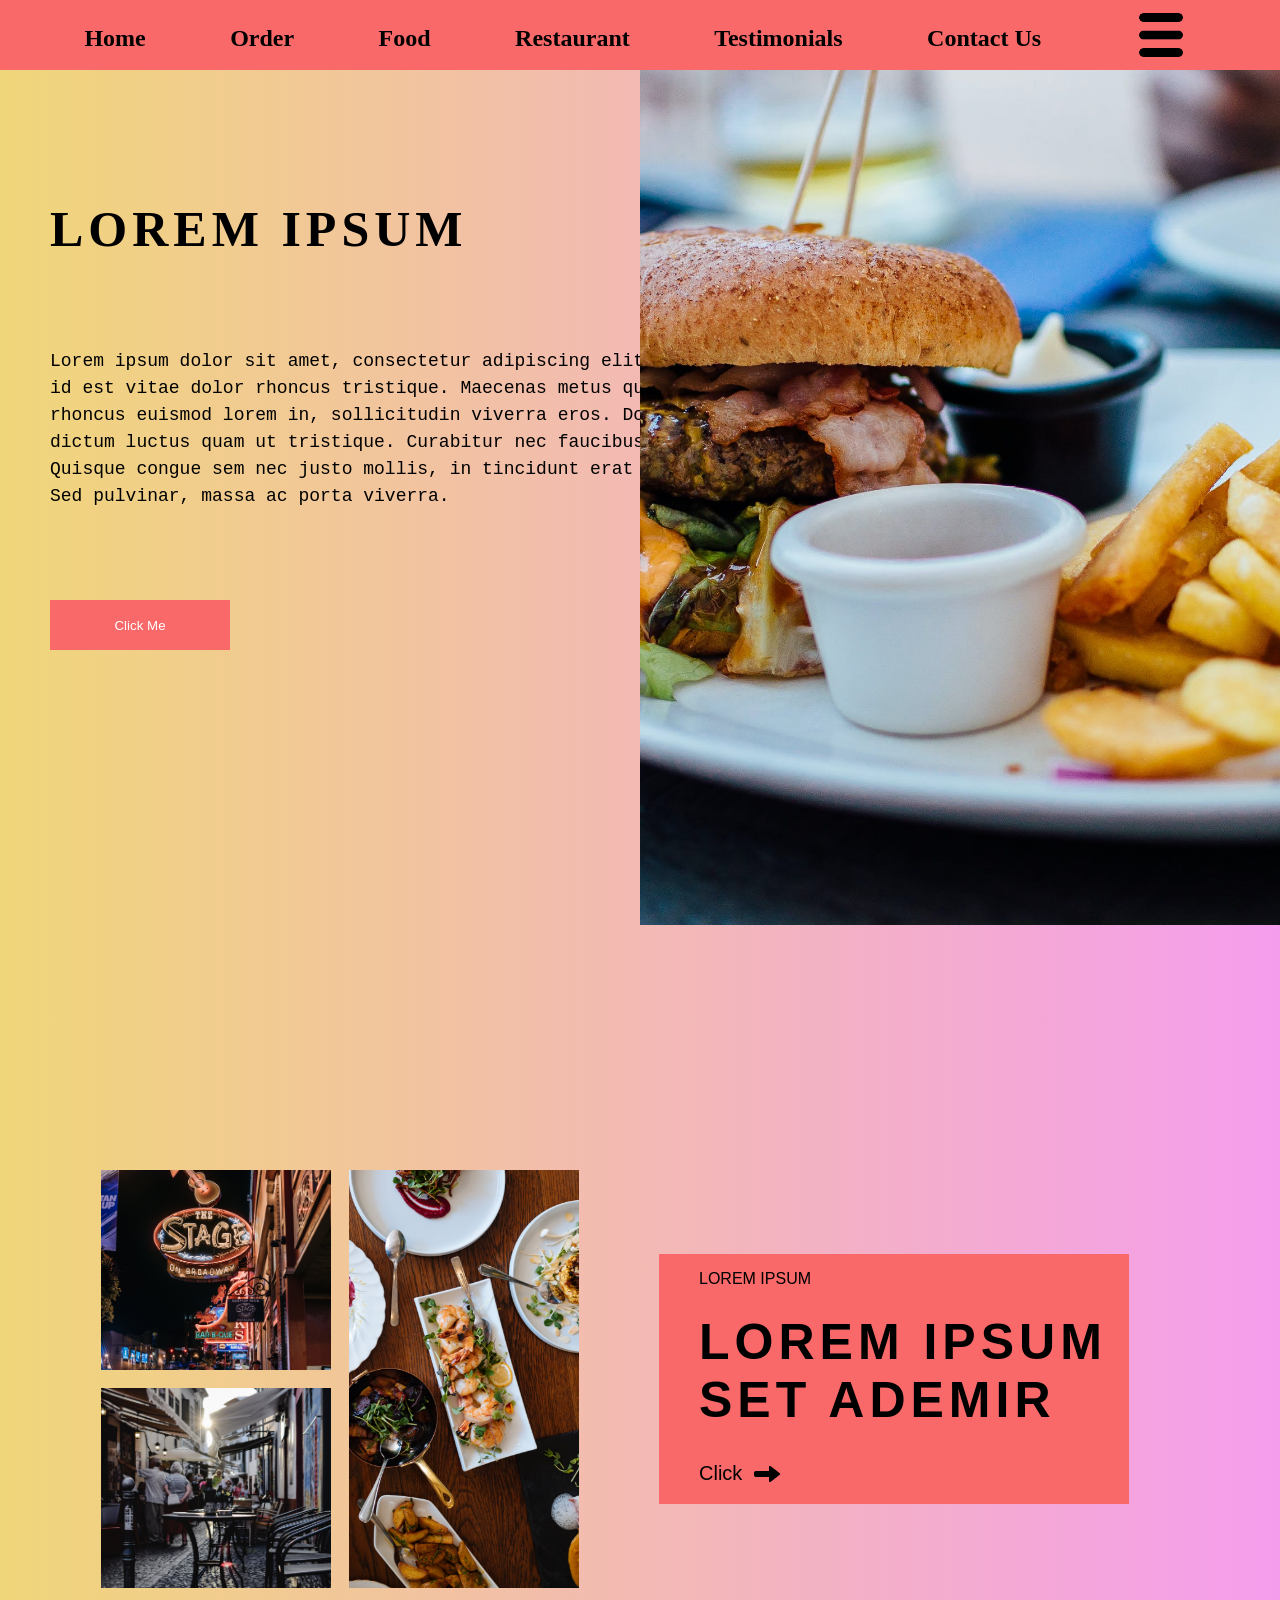
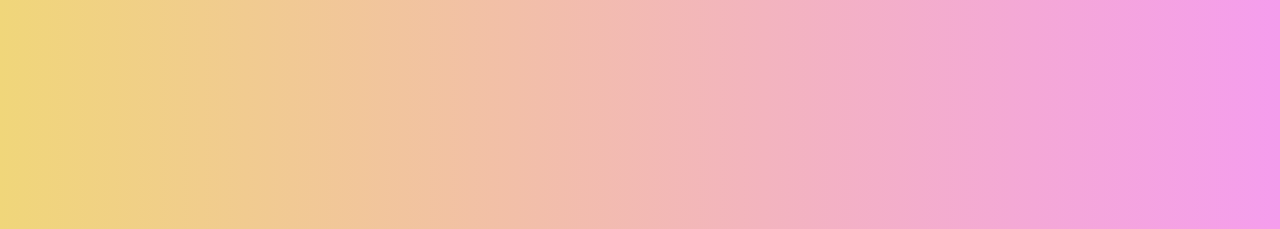
==== Simplotel/index.html @ 1d82975f "Add files via upload" ====
<!DOCTYPE html>
<html lang="en">
<head>
    <meta charset="UTF-8">
    <meta name="viewport" content="width=device-width, initial-scale=1.0">
    <title>Simplotel</title>
    <link rel="stylesheet" href="style.css">
</head>
<body>
    <div class="main_container">
        <nav>
            <input type="checkbox" id="menu-toggle">
            <ul>
                <li>Home</li>
                <li>Order</li>
                <li>Food</li>
                <li>Restaurant</li>
                <li>Testimonials</li>
                <li>Contact Us</li>
                <li><img src="./assets/menu-bar.png" alt="menu_bar" class="menu-bar"></li>
            </ul>
            <label for="menu-toggle">
                <img src="./assets/menu-bar.png" alt="menu_bar" class="menu-bar">
            </label>
        </nav>
        <div class="first">
            <div class="left">
                <h1>LOREM IPSUM</h1>
                <pre>Lorem ipsum dolor sit amet, consectetur adipiscing elit. Vivamus
id est vitae dolor rhoncus tristique. Maecenas metus quam,
rhoncus euismod lorem in, sollicitudin viverra eros. Donec
dictum luctus quam ut tristique. Curabitur nec faucibus purus.
Quisque congue sem nec justo mollis, in tincidunt erat pretium.
Sed pulvinar, massa ac porta viverra.</pre>
                <button>Click Me</button>
            </div>
            <div class="right">
                <img src="./assets/pexels-robin-stickel-70497.jpg" alt="burger-image" class="burger">
            </div>
        </div>
        <div class="second">
            <div class="left_s">
                    <img src="./assets/pexels-rachel-claire-6752433.jpg" alt="" class="img1">
                    <img src="./assets/pexels-mister-mister-3434523.jpg" alt="" class="img2">
                    <img src="./assets/pexels-eva-bronzini-6141651.jpg" alt="" class="img3">
            </div>
            <div class="right_s">
                <div class="box">
                    <p>LOREM IPSUM</p>
                    <h1> LOREM IPSUM SET ADEMIR</h1>
                    <div class="arrow">
                        <p>Click</p>
                        <img src="./assets/icons8-arrow-30.png" alt="">
                    </div>
                </div>
            </div>
        </div>
    </div>
</body>
</html>
---- Simplotel/style.css ----
*{
    margin: 0;
    padding: 0;
    box-sizing: border-box;
}

body{
 background: #f0d67a;
background: linear-gradient(90deg,rgba(240, 214, 122, 1) 0%, rgba(245, 157, 237, 1) 100%);
}

.menu-bar{      /* image */
    width: 70px;
}

nav{
    width: 100%;
    height: 70px;
    background-color: rgb(249, 105, 105);
}

ul{
    display: flex;
    list-style: none;
    justify-content: space-evenly;
    align-items: center;
    font-size: x-large;
    font-weight: 800;
}

#menu-toggle {
    display: none;
}

label {
    display: none;
}

.first{
    display: flex;
}

.left{
    width: 50%;
    padding-top: 90px;
    padding-left: 90px;
    display: flex;
    flex-direction: column;
    gap: 90px;
}

.first h1{
    font-size: 50px;
    letter-spacing: 5px;
}

.first pre{
    font-size: 18px;
    line-height: 1.5;
}

.first button{
    width: 180px;
    height: 50px;
    border-style: none;
    color: white;
    background-color: rgb(249, 105, 105);
}

.right{
    width: 50%;
}

.burger{
    width: 100%;
    height: 95vh;
    object-fit: cover;
} 

/* .second{
    display: flex;
    align-items: center;
    gap: 60px;
    padding: 60px 100px;
    justify-content: center;
    height: 100vh;
    width: 100%;
}

.left_s{
    display: grid;
    grid-template-columns: 230px 230px;
    gap: 18px;
}

.left_s img{
    width: 100%;
    height: 200px;
    object-fit: cover;
}

.left_s img:nth-child(2){
    grid-row: span 2;
    height: 418px;
} */

 .second{
    display: flex;
    align-items: center;
    gap: 60px;
    padding: 60px 100px;
    justify-content: center;
    height: 100vh;
    width: 100%;
}


.left_s {
    display: grid;
    grid-template-areas: 
      "top-left tall-right"
      "bottom-left tall-right";

    grid-template-columns: 230px 230px;
    grid-template-rows: 200px 200px; 

    gap: 18px;
}

.left_s img{
    width: 100%;
    height: 100%; 
    object-fit: cover;
}

.left_s .img1 {
    grid-area: top-left;
}

.left_s .img2 {
    grid-area: tall-right;
}

.left_s .img3 {
    grid-area: bottom-left;
}

.box{
    width: 100%;
    max-width: 470px;
    height: 250px;
    background-color: rgb(249, 105, 105);
    display: flex;
    flex-direction: column;
    justify-content: center;
    padding: 20px;
    font-family: Arial, Helvetica, sans-serif;
    text-align: left;
    padding-left: 40px;
    margin-left: 20px;
}

.box h1{
    font-size: 50px;
    letter-spacing: 5px;
    padding-top: 25px;
}

.right_s{
    width: 50%;
}

.right_s h4 {
    font-size: 16px;
    letter-spacing: 5px;
    margin-bottom: 20px;
}

.box div {
    display: flex;
    align-items: center;
    gap: 10px;
    margin-top: 30px;
    font-size: 20px;
}



/* ===========================
   Mobile: 0px → 599px
   Replaces previous mobile media query
   =========================== */

/* @media only screen and (max-width: 320px) {
  .first h1 {
    font-size: 20px;
    letter-spacing: 2px;
  }

  .first pre {
    font-size: 6px;
  }

} */

@media only screen and (max-width: 599px) {

    nav {
        height: auto;
        flex-direction: column;
        align-items: flex-start;
        padding: 10px 20px;
    }

    /* hide menu items by default */
    nav ul {
        display: none;
        flex-direction: column;
        width: 100%;
        padding: 10px 0;
        gap: 15px;
    }

    /* when checkbox is checked → show menu */
    #menu-toggle:checked ~ ul {
        display: flex;
    }

    /* menu icon becomes visible only on mobile */
    label {
        display: block;
        margin-left: auto;
        width: 70px;
    }

    nav ul li img.menu-bar {
    display: none;
  }

.first {
    flex-direction: column-reverse; /* image first (right) then content (left) */
    align-items: stretch;
    padding: 20px 16px;
    gap: 20px;
    min-height: auto;
  }

  .right {
    width: 100%;
    padding: 6px 12px 0 12px;
  }

.burger {
    width: 100%;
    height: auto;
    max-height: 45vh;  /* keeps image visible without dominating */
    object-fit: cover;
  }

  .left {
    width: 100%;
    padding: 18px 12px 28px 12px;
    gap: 20px;
  }

  .first h1 {
    font-size: 23px;
    letter-spacing: 2px;
  }

  .first pre {
    font-size: 8px;
  }

  .first button {
    width: 120px;
    height: 38px;
    font-size: 13px;
  }

  .second {
    flex-direction: column;
    align-items: center;
    justify-content: flex-start;
    padding: 28px 16px;
    gap: 28px;
    min-height: auto;
  }

  /* Force a simple single-column grid for images */
  .left_s {
    display: grid !important;               /* ensure override */
    grid-template-columns: 1fr !important;  /* one column */
    grid-auto-rows: auto;                   /* let rows size naturally */
    grid-template-areas:
      "img1"
      "img2"
      "img3";
    gap: 80px;
    width: 100%;
    max-width: 420px; /* prevents extreme wide on large phones */
  }

  /* map classes to area names (explicit) */
  .left_s .img1 { grid-area: img1; }
  .left_s .img2 { grid-area: img2; }
  .left_s .img3 { grid-area: img3; }

  /* ensure images fill the cell and remain visible */
  .left_s img {
    display: block;
    width: 100%;
    height: auto;         /* let image keep aspect ratio */
    max-height: 260px;    /* prevents extremely tall images; adjust as needed */
    object-fit: cover;
    /* border-radius: 12px; */
  }

  /* Right side (box) flows below images on mobile */
  .right_s {
    width: 100%;
    display: flex;
    justify-content: center;
  }

  .box {
    max-width: 100%;
    padding: 18px;
    border-radius: 14px;
    margin-bottom: 20px;
  }

  .box h4 { font-size: 12px; letter-spacing: 3px; }
  .box h1 { font-size: 30px; letter-spacing: 2px; }
  .box p  { font-size: 14px; margin-top: 10px; }
  .box div{ font-size: 16px; margin-top: 16px; }
}



/* =========================================
   2. Tablet Devices: 600px → 1023px
   ======================================= */

@media only screen and (min-width: 600px) and (max-width: 1023px) {

    nav ul {
        display: flex;
    }

    /* hide menu toggle icon on desktop */
    label {
        display: none;
    }

.first {
    flex-direction: column-reverse; /* image first, then content */
    align-items: center;
    padding: 28px 32px;
    gap: 28px;
    min-height: auto;
  }

  .left {
    width: 100%;
    padding: 22px 18px;
    gap: 22px;
  }

  .right {
    width: 100%;
    padding: 6px 18px 0 18px;
  }

  .burger {
    width: 100%;
    max-height: 55vh;
  }

  .first h1 {
    font-size: 36px;
    letter-spacing: 3px;
  }

  .first pre {
    font-size: 16px;
  }

  .first button {
    width: 170px;
    height: 48px;
    font-size: 15px;
    margin-bottom: 20px;
  }

  .second {
    flex-direction: column;
    gap: 40px;
    padding: 48px 40px;
    min-height: auto;
  }

  .left_s {
    grid-template-columns: 250px 250px;
    grid-template-rows: 200px 200px;
    gap: 14px;
  }

  .right_s {
    width: 100%;
    display: flex;
    justify-content: center;
  }

  .box {
    max-width: 520px;
    margin-bottom: 20px;
  }

  .box h1 {
    font-size: 40px;
  }

  .box p {
    font-size: 15px;
  }

}

/* =========================================
   3. Laptop / Desktop: 1024px and above
   ======================================= */

@media only screen and (min-width: 1024px) {

.left{
    width: 50%;
    padding-top: 130px;
    padding-left: 50px;
    display: flex;
    flex-direction: column;
    gap: 90px;
}

/* .first h1{
    font-size: 40px;
    letter-spacing: 5px;
}

.first pre{
    font-size: 13px;
    line-height: 1.5;
} */

/* .burger{
    width: 100%;
    height: 80vh;
    object-fit: cover;
} */

/* .first button{
    width: 180px;
    height: 50px;
    border-style: none;
    color: white;
    background-color: rgb(249, 105, 105);
}

  .second {
    flex-direction: row;
    align-items: center;
    justify-content: center;
    padding: 60px 100px;
    gap: 60px;
  }

  .right_s {
    width: 50%;
  } */

  /* .box {
    max-width: 520px;
    height: 300px;
  }

  .box h1{
    font-size: 30px;
    letter-spacing: 3px;
    padding-top: 25px;
} */
}
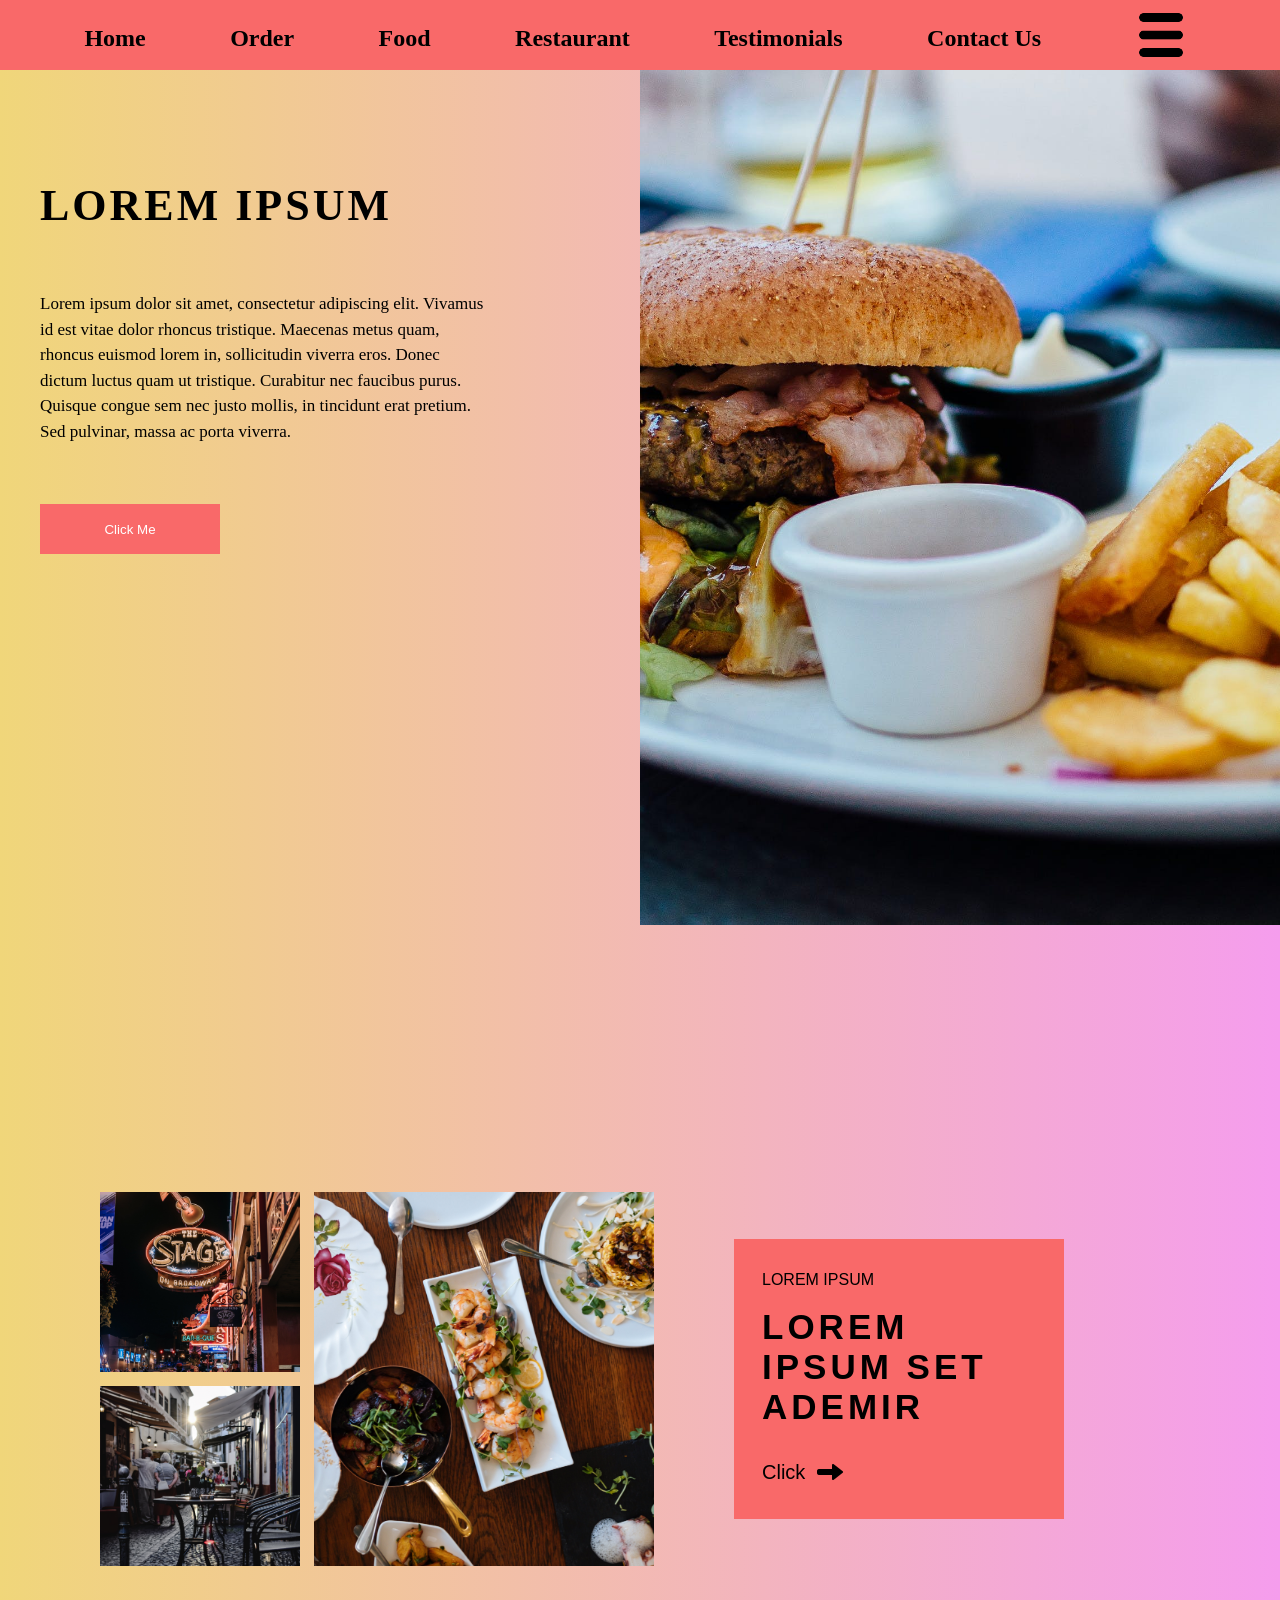
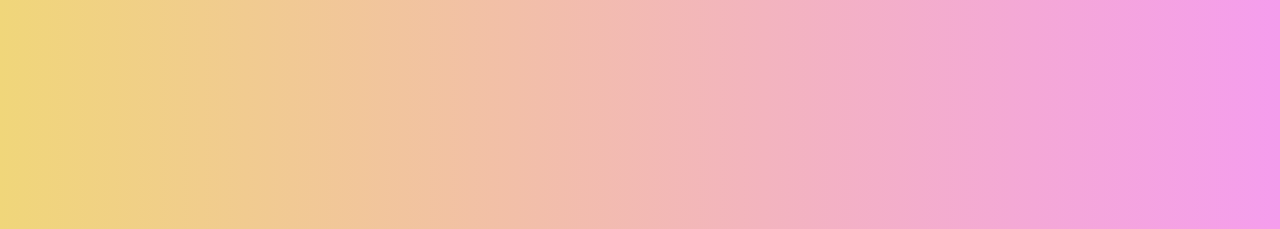
==== commit 066dd440: "responsive updated" ====
--- a/Simplotel/index.html
+++ b/Simplotel/index.html
@@ -26,12 +26,12 @@
         <div class="first">
             <div class="left">
                 <h1>LOREM IPSUM</h1>
-                <pre>Lorem ipsum dolor sit amet, consectetur adipiscing elit. Vivamus
-id est vitae dolor rhoncus tristique. Maecenas metus quam,
-rhoncus euismod lorem in, sollicitudin viverra eros. Donec
-dictum luctus quam ut tristique. Curabitur nec faucibus purus.
-Quisque congue sem nec justo mollis, in tincidunt erat pretium.
-Sed pulvinar, massa ac porta viverra.</pre>
+                <p>Lorem ipsum dolor sit amet, consectetur adipiscing elit. Vivamus <br>
+id est vitae dolor rhoncus tristique. Maecenas metus quam,  <br>
+rhoncus euismod lorem in, sollicitudin viverra eros. Donec  <br>
+dictum luctus quam ut tristique. Curabitur nec faucibus purus.  <br>
+Quisque congue sem nec justo mollis, in tincidunt erat pretium.  <br>
+Sed pulvinar, massa ac porta viverra.</p>
                 <button>Click Me</button>
             </div>
             <div class="right">
--- a/Simplotel/style.css
+++ b/Simplotel/style.css
@@ -9,7 +9,7 @@
 background: linear-gradient(90deg,rgba(240, 214, 122, 1) 0%, rgba(245, 157, 237, 1) 100%);
 }
 
-.menu-bar{      /* image */
+.menu-bar{     
     width: 70px;
 }
 
@@ -54,10 +54,12 @@
     letter-spacing: 5px;
 }
 
-.first pre{
+.first p{
     font-size: 18px;
     line-height: 1.5;
 }
+
+
 
 .first button{
     width: 180px;
@@ -186,23 +188,13 @@
 
 
 
-/* ===========================
-   Mobile: 0px → 599px
-   Replaces previous mobile media query
-   =========================== */
-
-/* @media only screen and (max-width: 320px) {
-  .first h1 {
-    font-size: 20px;
-    letter-spacing: 2px;
-  }
-
-  .first pre {
-    font-size: 6px;
-  }
-
-} */
-
+
+@media only screen and (max-width: 321px) {
+  .first p{
+    font-size: 10px !important;
+  }
+
+}
 @media only screen and (max-width: 599px) {
 
     nav {
@@ -212,7 +204,6 @@
         padding: 10px 20px;
     }
 
-    /* hide menu items by default */
     nav ul {
         display: none;
         flex-direction: column;
@@ -221,12 +212,18 @@
         gap: 15px;
     }
 
-    /* when checkbox is checked → show menu */
+    .menu-bar{
+      width: 40px;
+    }
+
+    li{
+      font-size: medium;
+    }
+
     #menu-toggle:checked ~ ul {
         display: flex;
     }
 
-    /* menu icon becomes visible only on mobile */
     label {
         display: block;
         margin-left: auto;
@@ -238,7 +235,7 @@
   }
 
 .first {
-    flex-direction: column-reverse; /* image first (right) then content (left) */
+    flex-direction: column-reverse;
     align-items: stretch;
     padding: 20px 16px;
     gap: 20px;
@@ -252,8 +249,10 @@
 
 .burger {
     width: 100%;
+    margin-right: 20px;
+    margin-top: 20px;
     height: auto;
-    max-height: 45vh;  /* keeps image visible without dominating */
+    max-height: 45vh; 
     object-fit: cover;
   }
 
@@ -268,8 +267,8 @@
     letter-spacing: 2px;
   }
 
-  .first pre {
-    font-size: 8px;
+  .first p {
+    font-size: 12px;
   }
 
   .first button {
@@ -287,36 +286,33 @@
     min-height: auto;
   }
 
-  /* Force a simple single-column grid for images */
+ 
   .left_s {
-    display: grid !important;               /* ensure override */
-    grid-template-columns: 1fr !important;  /* one column */
-    grid-auto-rows: auto;                   /* let rows size naturally */
+    display: grid !important;               
+    grid-template-columns: 1fr !important;  
+    grid-auto-rows: auto;                   
     grid-template-areas:
       "img1"
       "img2"
       "img3";
     gap: 80px;
     width: 100%;
-    max-width: 420px; /* prevents extreme wide on large phones */
-  }
-
-  /* map classes to area names (explicit) */
+    max-width: 420px; 
+  }
+
+
   .left_s .img1 { grid-area: img1; }
   .left_s .img2 { grid-area: img2; }
   .left_s .img3 { grid-area: img3; }
 
-  /* ensure images fill the cell and remain visible */
   .left_s img {
     display: block;
     width: 100%;
-    height: auto;         /* let image keep aspect ratio */
-    max-height: 260px;    /* prevents extremely tall images; adjust as needed */
+    height: auto;         
+    max-height: 260px;    
     object-fit: cover;
-    /* border-radius: 12px; */
-  }
-
-  /* Right side (box) flows below images on mobile */
+  }
+
   .right_s {
     width: 100%;
     display: flex;
@@ -325,9 +321,10 @@
 
   .box {
     max-width: 100%;
-    padding: 18px;
-    border-radius: 14px;
+    padding: 10px;
+    /* border-radius: 14px; */
     margin-bottom: 20px;
+    margin-right: 18px;
   }
 
   .box h4 { font-size: 12px; letter-spacing: 3px; }
@@ -338,23 +335,22 @@
 
 
 
-/* =========================================
-   2. Tablet Devices: 600px → 1023px
-   ======================================= */
+
 
 @media only screen and (min-width: 600px) and (max-width: 1023px) {
 
     nav ul {
         display: flex;
-    }
-
-    /* hide menu toggle icon on desktop */
+        font-size: large;
+    }
+
+    
     label {
         display: none;
     }
 
 .first {
-    flex-direction: column-reverse; /* image first, then content */
+    flex-direction: column-reverse;
     align-items: center;
     padding: 28px 32px;
     gap: 28px;
@@ -382,8 +378,8 @@
     letter-spacing: 3px;
   }
 
-  .first pre {
-    font-size: 16px;
+  .first p {
+    font-size: 23px;
   }
 
   .first button {
@@ -427,11 +423,8 @@
 
 }
 
-/* =========================================
-   3. Laptop / Desktop: 1024px and above
-   ======================================= */
-
-@media only screen and (min-width: 1024px) {
+
+/* @media only screen and (min-width: 1024px) {
 
 .left{
     width: 50%;
@@ -440,7 +433,7 @@
     display: flex;
     flex-direction: column;
     gap: 90px;
-}
+} */
 
 /* .first h1{
     font-size: 40px;
@@ -488,4 +481,43 @@
     letter-spacing: 3px;
     padding-top: 25px;
 } */
+@media (min-width: 1024px) and (max-width: 1439px) {
+  .left {
+    width: 50%;
+    padding-top: 110px;    
+    padding-left: 40px;    
+    display: flex;
+    flex-direction: column;
+    gap: 60px;
+  }
+
+  .first h1 {
+    font-size: 44px;
+    letter-spacing: 3px;
+    /* color: blue; */
+  }
+
+  .first p {
+    font-size: 17px;
+    /* padding-right: 10px; */
+    line-height: 1.5;
+  }
+
+  .left_s {
+    grid-template-columns: 200px 340px;
+    grid-template-rows: 180px 180px;
+    gap: 14px;
+  }
+
+  .left_s .img2 { grid-row: span 2; } 
+  .left_s img { width: 100%; height: 100%; object-fit: cover; }
+
+  .box {
+    width: 330px;
+    max-width: 400px;
+    height: 280px;
+    padding-left: 28px;
+  }
+
+  .box h1 { font-size: 35px; letter-spacing: 4px; padding-top: 18px; }
 }
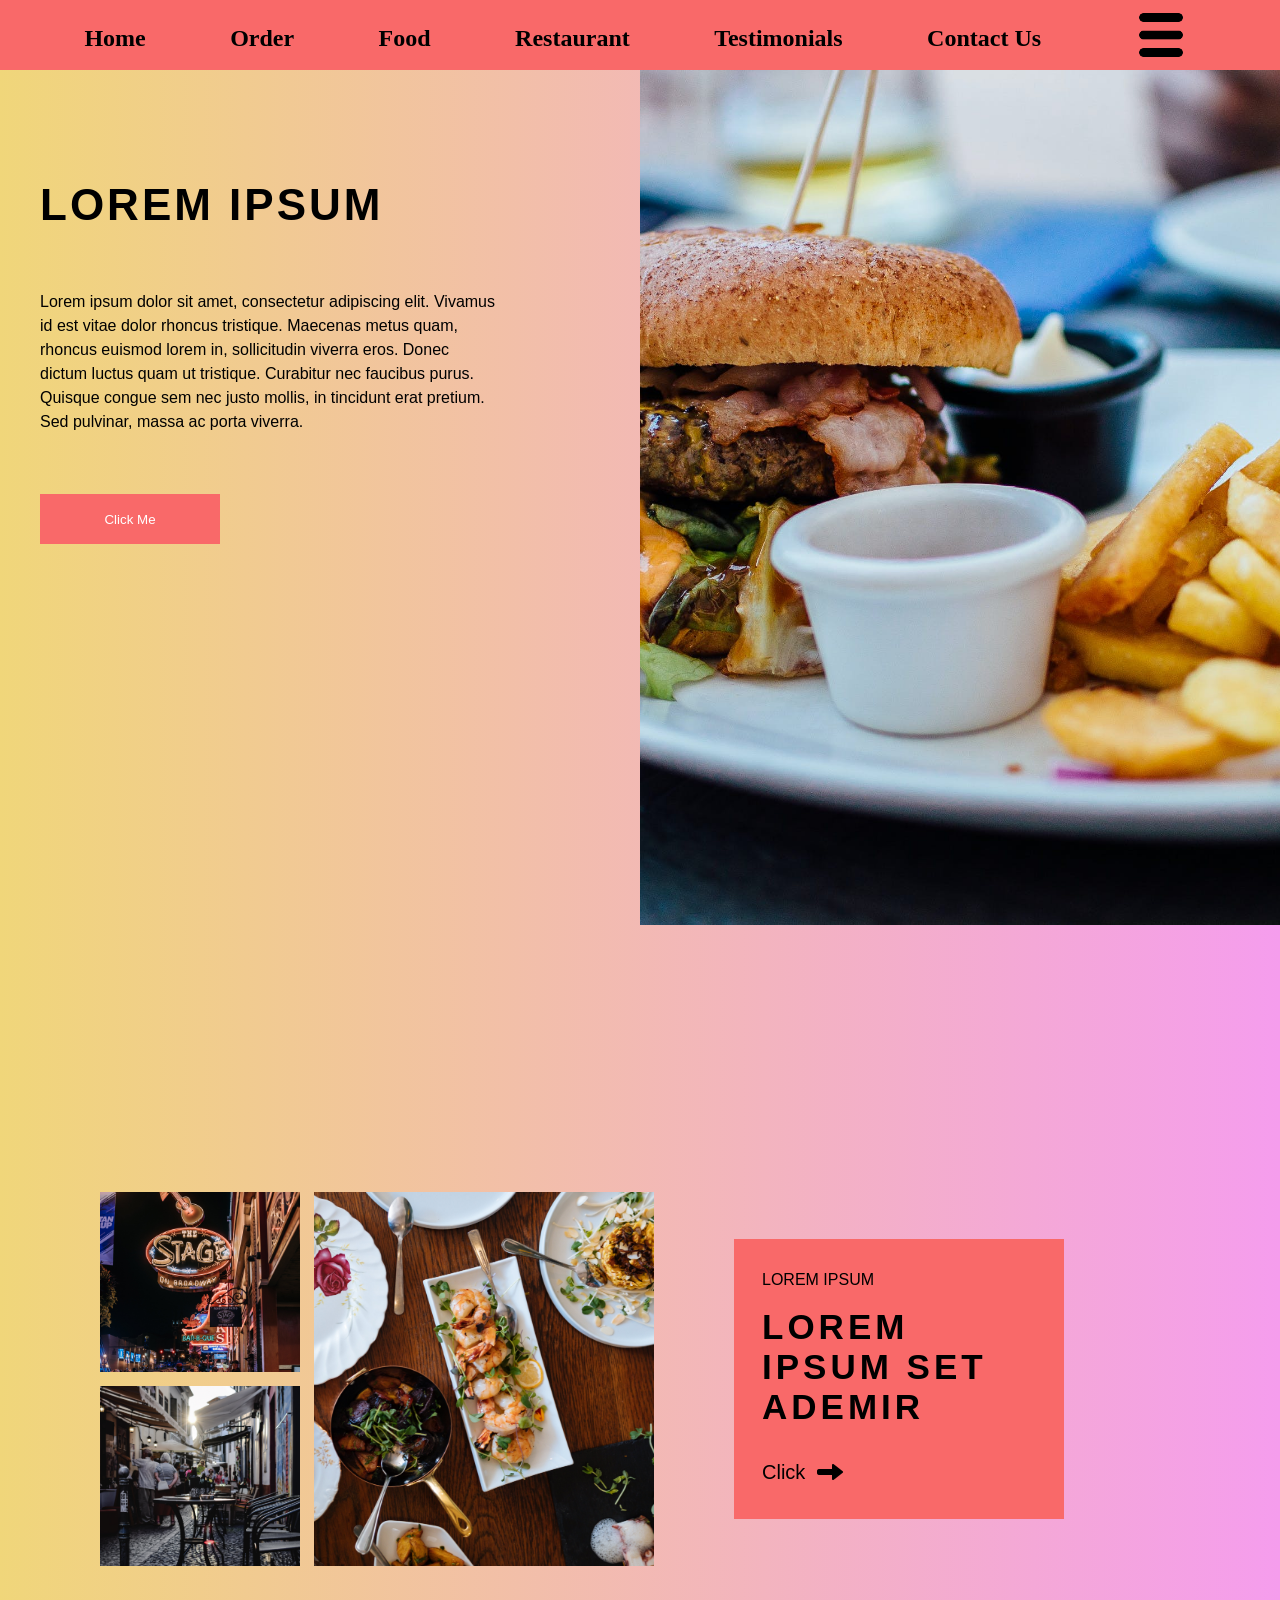
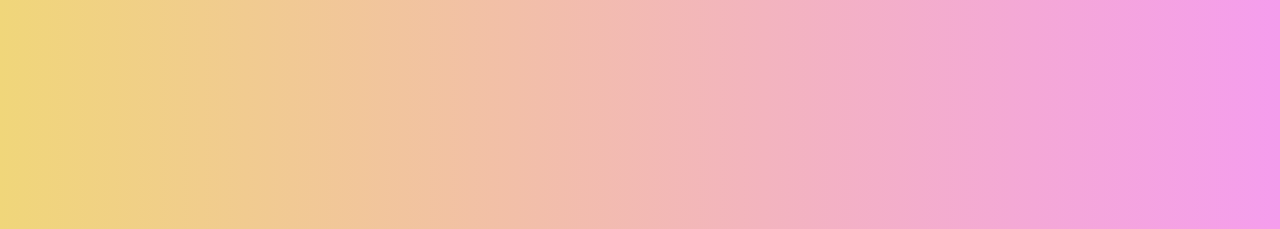
==== commit ccf4005d: "fonts updated" ====
--- a/Simplotel/index.html
+++ b/Simplotel/index.html
@@ -5,6 +5,7 @@
     <meta name="viewport" content="width=device-width, initial-scale=1.0">
     <title>Simplotel</title>
     <link rel="stylesheet" href="style.css">
+    <link href="https://fonts.googleapis.com/css2?family=Cinzel:wght@400;700&family=Lora:wght@400;500&family=Montserrat+Alternates:wght@700&display=swap" rel="stylesheet">
 </head>
 <body>
     <div class="main_container">
--- a/Simplotel/style.css
+++ b/Simplotel/style.css
@@ -2,6 +2,7 @@
     margin: 0;
     padding: 0;
     box-sizing: border-box;
+
 }
 
 body{
@@ -52,11 +53,14 @@
 .first h1{
     font-size: 50px;
     letter-spacing: 5px;
+    font-family: Arial, Helvetica, sans-serif !important;
 }
 
 .first p{
     font-size: 18px;
+    letter-spacing: 1px;
     line-height: 1.5;
+    font-family: Arial, Helvetica, sans-serif !important;
 }
 
 
@@ -191,7 +195,9 @@
 
 @media only screen and (max-width: 321px) {
   .first p{
-    font-size: 10px !important;
+    font-size: 9px !important;
+    letter-spacing: 0px ;
+
   }
 
 }
@@ -269,6 +275,8 @@
 
   .first p {
     font-size: 12px;
+    letter-spacing: 0px ;
+
   }
 
   .first button {
@@ -380,6 +388,7 @@
 
   .first p {
     font-size: 23px;
+    letter-spacing: 0px ;
   }
 
   .first button {
@@ -498,9 +507,11 @@
   }
 
   .first p {
-    font-size: 17px;
+    font-size: 16px;
     /* padding-right: 10px; */
     line-height: 1.5;
+    letter-spacing: 0px ;
+
   }
 
   .left_s {
